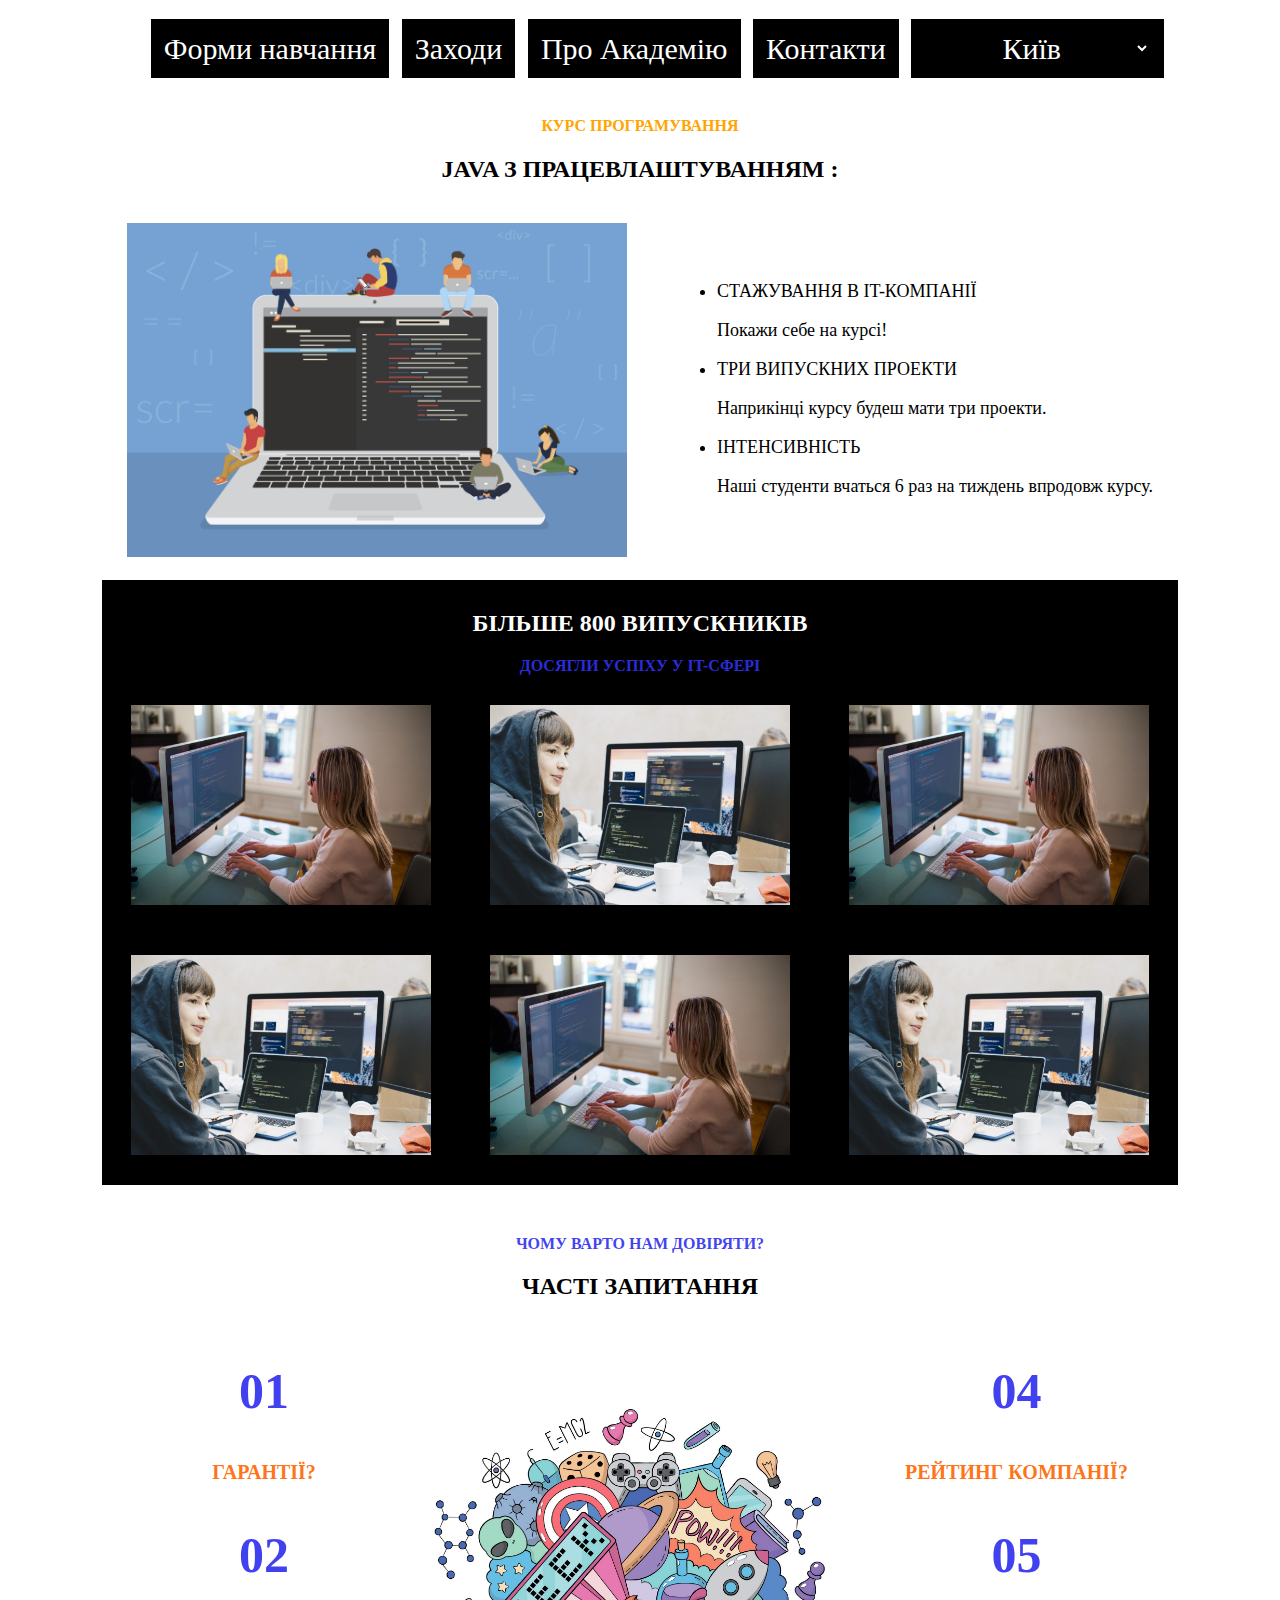
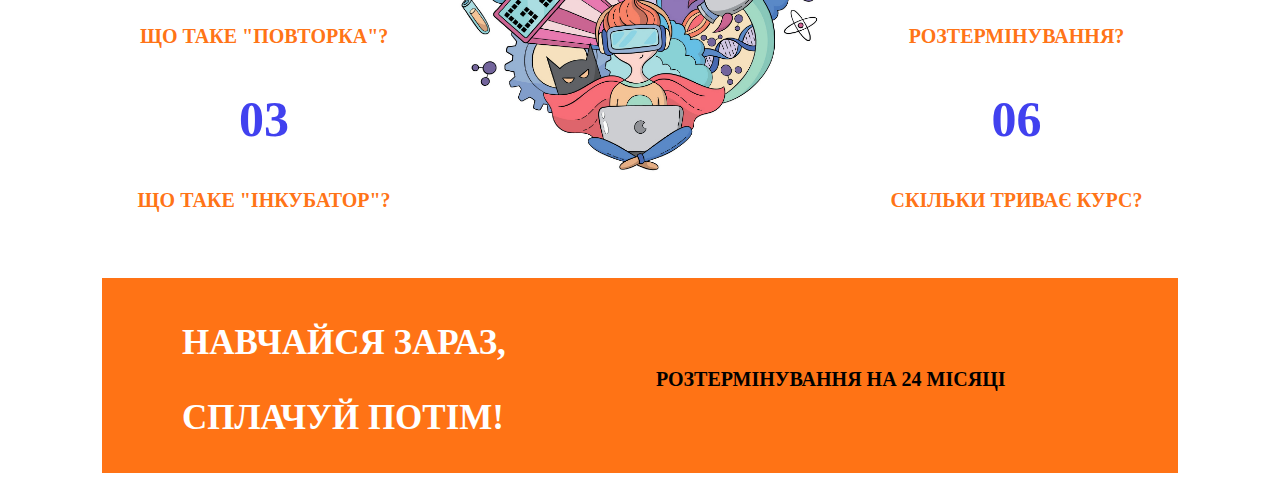
==== Лаб4/FlexBox.html @ 3348340d "lab4" ====
<!DOCTYPE html>
<html lang="ru">
  <head>
    <meta charset="utf-8">
    <title>Курс програмування</title>
    <link rel="stylesheet" href="style2.css">
  </head>

<body>
    <header>
    <ul id="list">
            <li><a href="#" type="button">Форми навчання</a></li>
            <li><a href="#" type="button">Заходи</a></li>
            <li><a href="#" type="button">Про Академію</a></li>
            <li><a href="#" type="button">Контакти</a></li>
            <li>
                <select class="city">
                    <option>Київ</option>
                    <option>Запоріжжя</option>
                    <option>Харків</option>
                    <option>Умань</option>
                    <option>Кропивницький</option>
                    <option>Золотоноша</option>
                    <option>Хмельницький</option>
                    <option>Слов'янськ</option>
                </select>
            </li>
    </ul>
    </header>
    <h4>КУРС ПРОГРАМУВАННЯ</h4>
    <h2>JAVA З ПРАЦЕВЛАШТУВАННЯМ :</h2>
    <div class="new">
    <div class="img">
      <img src="1.jpg" style="max-height: 500px; max-width:500px;">
    </div>
    <div class="first">
      <ul>
      <li>СТАЖУВАННЯ В IT-КОМПАНІЇ
        <p>Покажи себе на курсі!</p>
      </li>
      <li>ТРИ ВИПУСКНИХ ПРОЕКТИ
        <p>Наприкінці курсу будеш мати три проекти.</p>
      </li>
      <li>ІНТЕНСИВНІСТЬ
        <p>Наші студенти вчаться 6 раз на тиждень впродовж курсу.</p>
      </li>
      </ul>
    </div>
    </div>
    <div class="second-block">
      <h2 class="header1">БІЛЬШЕ 800 ВИПУСКНИКІВ</h2>
      <div class="header2">ДОСЯГЛИ УСПІХУ У IT-СФЕРІ</div>
      <div class="img1">
        <img src="p1.jpg" style="max-height: 300px; max-width:300px;">
        <img src="p6.jpg" style="max-height: 300px; max-width:300px;">
        <img src="p1.jpg" style="max-height: 300px; max-width:300px;">
      </div>
      <div class="img2">
        <img src="p6.jpg" style="max-height: 300px; max-width:300px;">
        <img src="p1.jpg" style="max-height: 300px; max-width:300px;">
        <img src="p6.jpg" style="max-height: 300px; max-width:300px;">
      </div>
    </div>
    <div class="header3">ЧОМУ ВАРТО НАМ ДОВІРЯТИ?</div>
    <h2 class="header4">ЧАСТІ ЗАПИТАННЯ</h2>
    <div class="third-block">
      <div class="third-one">
        <p><h2 class="list1">01</h2><div class="list2">ГАРАНТІЇ?</div></p>
        <p><h2 class="list1">02</h2><div class="list2">ЩО ТАКЕ "ПОВТОРКА"?</div></p>
        <p><h2 class="list1">03</h2><div class="list2">ЩО ТАКЕ "ІНКУБАТОР"?</div></p>
      </div>
      <div class="third-two">
        <img src="last.jpeg" style="max-height: 500px; max-width:500px;">
      </div>
      <div class="third-three">
        <p><h2 class="list1">04</h2><div class="list2">РЕЙТИНГ КОМПАНІЇ?</div></p>
        <p><h2 class="list1">05</h2><div class="list2">РОЗТЕРМІНУВАННЯ?</div></p>
        <p><h2 class="list1">06</h2><div class="list2">СКІЛЬКИ ТРИВАЄ КУРС?</div></p>
      </div>
    </div>
    <div class="last-block">
      <div class="last-one">
        <p>НАВЧАЙСЯ ЗАРАЗ,</p>
        <p>СПЛАЧУЙ ПОТІМ!</p>
      </div>
      <div class="last-two">
        <p>РОЗТЕРМІНУВАННЯ НА 24 МІСЯЦІ</p>
      </div>
    </div>
</body>
</html>
---- Лаб4/style2.css ----
header {
    text-decoration: none;
    text-align: center;
    font-weight: normal;
    font-size: 30px;
    color: white;
    font-family: "Georgia", serif;
}

#list li {
    display: inline;
    margin-right: 5px;
    border: 3px solid;
    border-color: black; 
    padding: 3px;
    background: black;
    color: white;
    padding-top: 10px;
    padding-right: 10px;
    padding-bottom: 10px;
    padding-left: 10px;
    font-family: "Georgia", serif;
}

li a {
    color: white;
    text-decoration: none;
}

.city {
    text-align: center;
    color: white;
    border-color: black; 
    font-size: 30px;
    background: black;
    font-family: "Georgia", serif;
}

option {
    text-align: center;
}

h2 {
    text-align: center;
    color: black; 
    font-family: "Georgia", serif;
}

h4 {
    margin-top: 50px;
    text-align: center;
    color: orange; 
    font-family: "Georgia", serif;
    font-weight: bold;
}

.new {
    display: flex;
    flex-direction: row;
    justify-content: center;
    padding-top: 20px;
}

.img {
    padding-right: 50px;
    padding-left: 0px;
}

.first {
    display: flex;
    flex-direction: column;
    justify-content: flex-start;
    font-size: 18px;
    color: black;
    font-family: "Georgia", serif;
    padding-left: 0px;
    align-items: stretch;
    padding-top: 40px;
}

.header2 {
    text-align: center;
    color: rgba(48, 48, 238, 0.918); 
    font-family: "Georgia", serif;
    font-weight: bold;
}

.header1 {
    padding-top: 30px;
    text-align: center;
    color: white; 
    font-family: "Georgia", serif;
}

.second-block {
    margin-top: 50px;
    background: black;
    width: 1076px;
    margin: auto;
}

.img1 {
    margin-top: 30px;
    display: flex;
    flex-direction: row;
    justify-content: space-around;
}

.img2 {
    margin-top: 50px;
    display: flex;
    flex-direction: row;
    justify-content: space-around;
    padding-bottom: 30px;
}

.header3 {
    margin-top: 50px;
    text-align: center;
    color:rgba(48, 48, 238, 0.918); 
    font-family: "Georgia", serif;
    font-weight: bold;
}

.header4 {
    text-align: center;
    color: black; 
    font-family: "Georgia", serif;
}

.third-block {
    display: flex;
    flex-direction: row;
    justify-content: center;
    margin-bottom: 50px;
}

.list1 {
    color: rgba(48, 48, 238, 0.918); 
    font-family: "Georgia", serif;
    font-weight: bold;
    font-size: 50px;
}

.list2 {
    margin-top: 0px;
    color: rgba(255, 102, 0, 0.918); 
    font-family: "Georgia", serif;
    font-weight: bold;
    font-size: 20px;
    text-align: center;
}

.third-two {
    margin-top: 80px;
}

.last-block {
    background: rgba(255, 102, 0, 0.918);
    width: 1076px;
    margin: auto;
    display: flex;
    flex-direction: row;
}

.last-one {
    margin-top: 10px;
    font-family: "Georgia", serif;
    font-weight: bold;
    font-size: 35px;
    color: white;
    padding-left: 80px;
}

.last-two {
    margin-top: 70px;
    padding-left: 150px;
    font-family: "Georgia", serif;
    font-weight: bold;
    font-size: 20px;
    color: black;
}
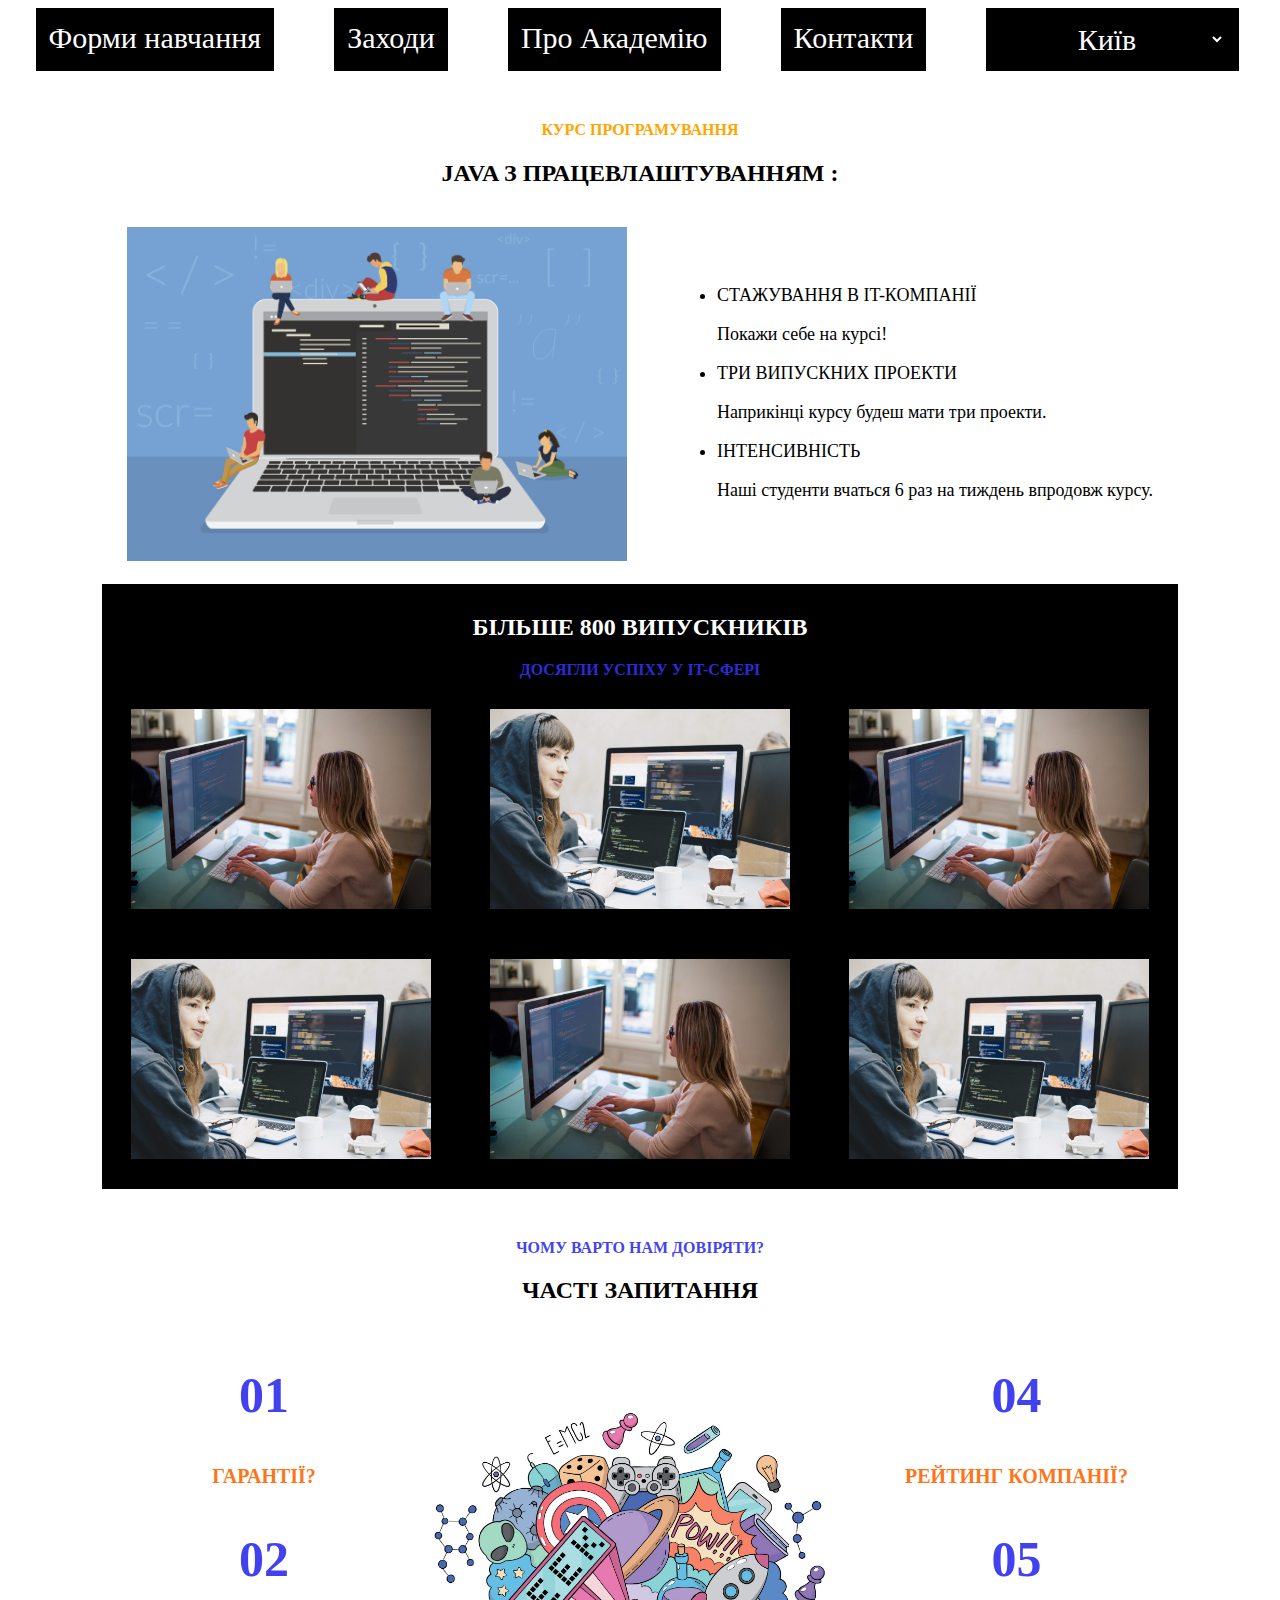
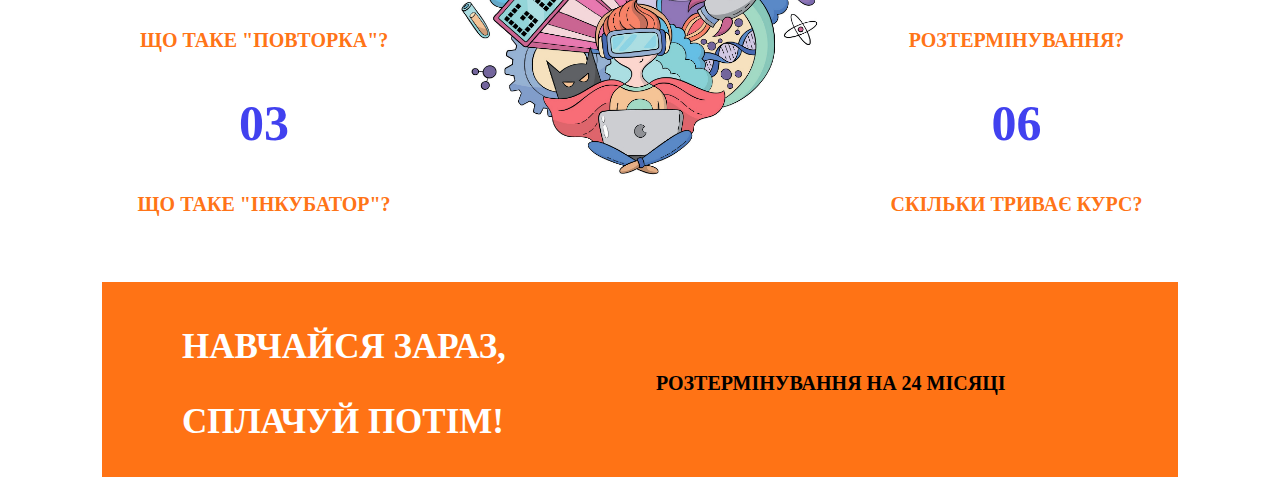
==== commit 18b57a92: "lab5" ====
--- a/Лаб4/FlexBox.html
+++ b/Лаб4/FlexBox.html
@@ -8,12 +8,12 @@
 
 <body>
     <header>
-    <ul id="list">
-            <li><a href="#" type="button">Форми навчання</a></li>
-            <li><a href="#" type="button">Заходи</a></li>
-            <li><a href="#" type="button">Про Академію</a></li>
-            <li><a href="#" type="button">Контакти</a></li>
-            <li>
+    <div id="list">
+            <div><a href="#" type="button">Форми навчання</a></div>
+            <div><a href="#" type="button">Заходи</a></div>
+            <div><a href="#" type="button">Про Академію</a></div>
+            <div><a href="#" type="button">Контакти</a></div>
+            <div>
                 <select class="city">
                     <option>Київ</option>
                     <option>Запоріжжя</option>
@@ -24,8 +24,8 @@
                     <option>Хмельницький</option>
                     <option>Слов'янськ</option>
                 </select>
-            </li>
-    </ul>
+            </div>
+          </div>
     </header>
     <h4>КУРС ПРОГРАМУВАННЯ</h4>
     <h2>JAVA З ПРАЦЕВЛАШТУВАННЯМ :</h2>
--- a/Лаб4/style2.css
+++ b/Лаб4/style2.css
@@ -7,8 +7,8 @@
     font-family: "Georgia", serif;
 }
 
-#list li {
-    display: inline;
+#list div {
+    
     margin-right: 5px;
     border: 3px solid;
     border-color: black; 
@@ -22,7 +22,15 @@
     font-family: "Georgia", serif;
 }
 
-li a {
+#list {
+    display: flex;
+    flex-direction: row;
+    justify-content: space-around;
+}
+
+
+
+div a {
     color: white;
     text-decoration: none;
 }
